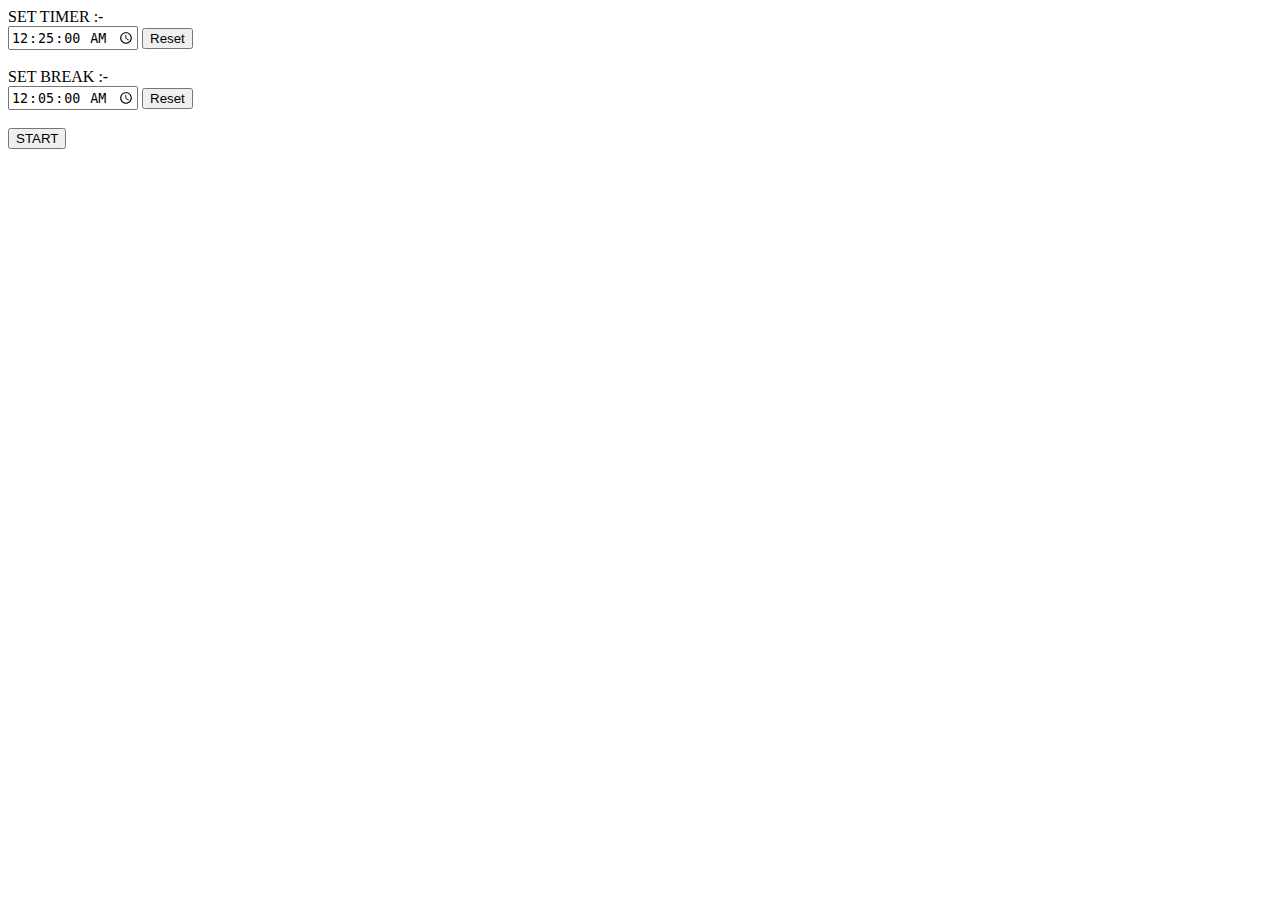
==== index.html @ 26f830c8 "timer" ====
<!DOCTYPE html>
<html lang="en">
<head>
    <meta charset="UTF-8">
    <meta name="viewport" content="width=device-width, initial-scale=1.0">
    <title>Document</title>
    <link rel="stylesheet" href="style.css">
</head>
<body>
    <div>SET TIMER :-</div>
    <input id="settime" type="time" step="1"/>
    <button class="refresh">Reset</button>
    <div class="message"></div>
<br>
    <div>SET BREAK :-</div>
    <input id="setbreak" type="time" step="1"/>
    <button class="again">Reset</button>
    <br>
    <br>
    <button class="start">START</button>
    <div class="mes"></div>


    <!-- <button class="hours">hours</button>
    <button class="minutes">minutes</button>
    <button class="seconds">seconds</button>
    
    <button class="btn3">set time</button> -->
</body>
<script src="main.js"></script>
</html>
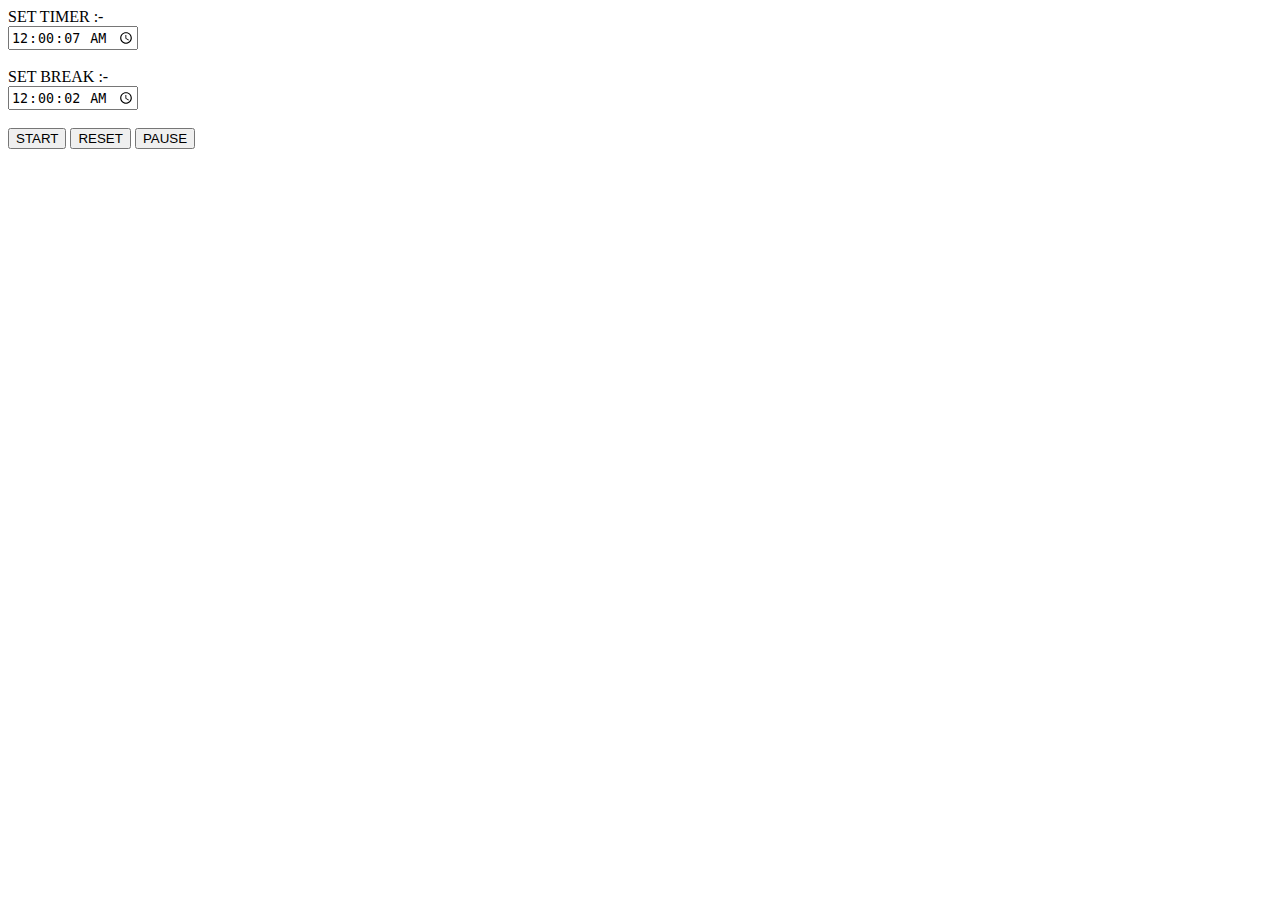
==== commit a611ae0b: "coutDown" ====
--- a/index.html
+++ b/index.html
@@ -6,19 +6,31 @@
     <title>Document</title>
     <link rel="stylesheet" href="style.css">
 </head>
+
 <body>
+
+    <audio id="sound">
+        <source src="/alarm-1.mp3" type="audio/mpeg">
+    </audio>
     <div>SET TIMER :-</div>
     <input id="settime" type="time" step="1"/>
-    <button class="refresh">Reset</button>
-    <div class="message"></div>
+    <!-- <div id="timer" type="text"></div> -->
+<br>
 <br>
     <div>SET BREAK :-</div>
     <input id="setbreak" type="time" step="1"/>
-    <button class="again">Reset</button>
-    <br>
-    <br>
+    <!-- <div id="timer" type="text"></div> -->
+<br>
+<br>
     <button class="start">START</button>
-    <div class="mes"></div>
+    <button class="refresh">RESET</button>
+    <button class="wait">PAUSE</button>
+<br>
+<br>
+    <div class="message"></div>
+    <div class="breakMess"></div>
+    <div class="repeat"></div>
+    <div class="done"></div>
 
 
     <!-- <button class="hours">hours</button>
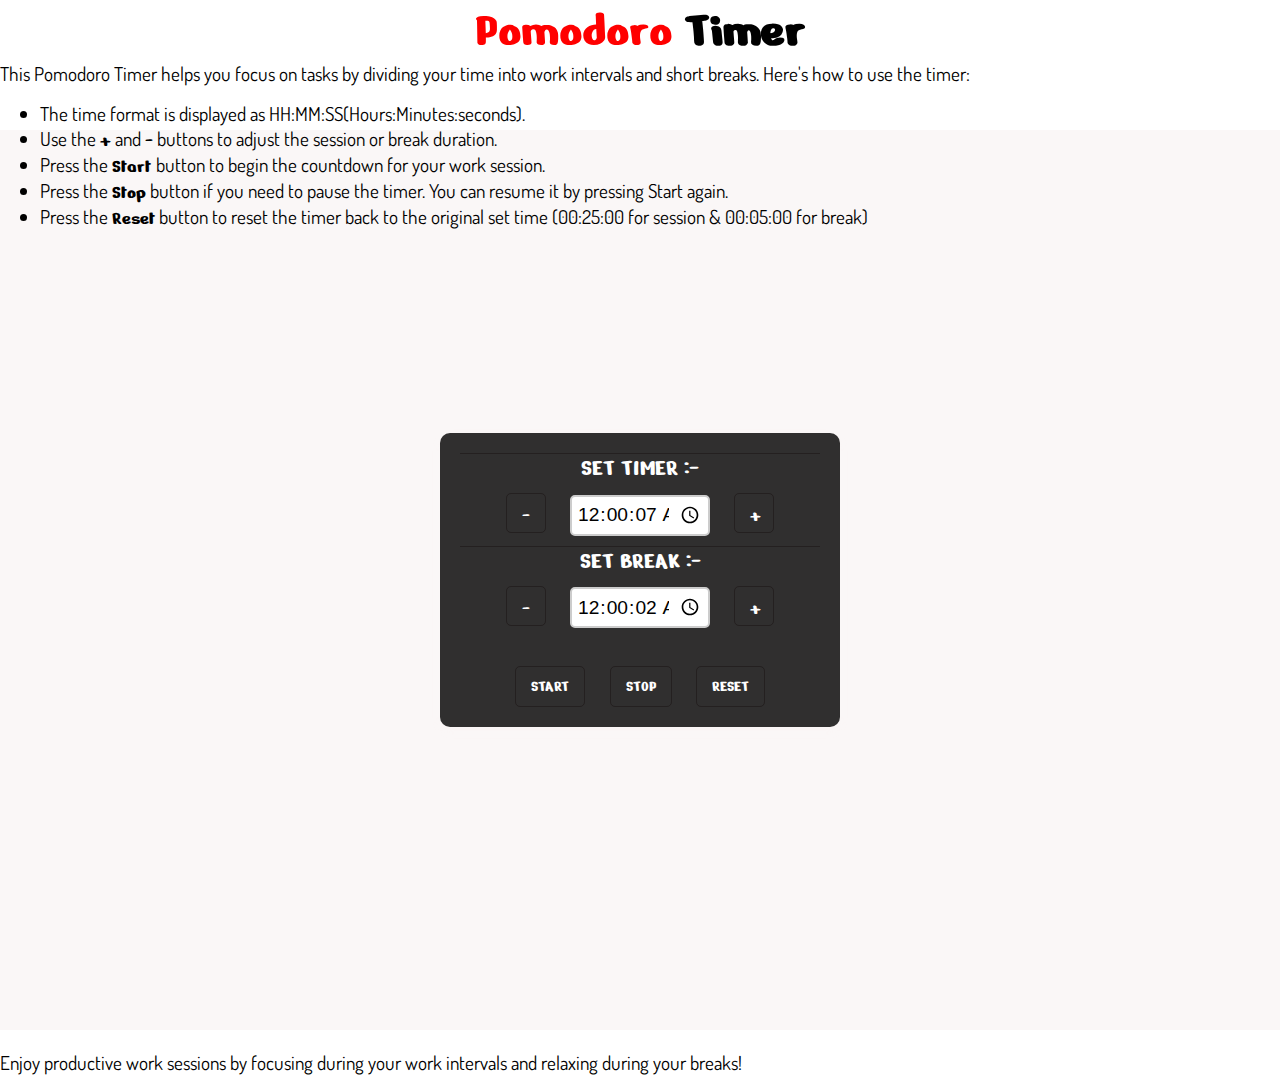
==== commit b1cf0b16: "desiging" ====
--- a/index.html
+++ b/index.html
@@ -4,34 +4,64 @@
     <meta charset="UTF-8">
     <meta name="viewport" content="width=device-width, initial-scale=1.0">
     <title>Document</title>
+    <link rel="preconnect" href="https://fonts.googleapis.com">
+<link rel="preconnect" href="https://fonts.gstatic.com" crossorigin>
+<link href="https://fonts.googleapis.com/css2?family=Nerko+One&display=swap" rel="stylesheet">
     <link rel="stylesheet" href="style.css">
 </head>
 
 <body>
 
+    <div class="discription">
+        <h1><span class="head">Pomodoro</span> Timer</h1>
+
+        <p>This Pomodoro Timer helps you focus on tasks by dividing your time into work intervals and short breaks. Here's how to use the timer:</p>
+        <ul>
+            <li>The time format is displayed as HH:MM:SS(Hours:Minutes:seconds).</li>
+            <li>Use the <span>+</span> and <span>-</span> buttons to adjust the session or break duration.</li>
+            <li>Press the <span>Start </span>button to begin the countdown for your work session.</li>
+            <li>Press the <span>Stop</span> button if you need to pause the timer. You can resume it by pressing Start again.</li>
+            <li>Press the <span>Reset</span> button to reset the timer back to the original set time (00:25:00 for session & 00:05:00 for break)</li>
+        </ul>
+    </div>
+
+
+<section class="time">
+<div id="timer">
     <audio id="sound">
         <source src="/alarm-1.mp3" type="audio/mpeg">
     </audio>
-    <div>SET TIMER :-</div>
-    <input id="settime" type="time" step="1"/>
+
+    <div class="heading-1">SET TIMER :-</div>
+        <button class="minus">-</button>
+        <input id="settime" type="time" step="1"/>
+        <button class="add">+</button>
     <!-- <div id="timer" type="text"></div> -->
+
+    <div class="heading-2">SET BREAK :-</div>
+        <button class="minus">-</button>
+        <input id="setbreak" type="time" step="1"/>
+        <button class="add">+</button>
+    <!-- <div id="timer" type="text"></div> -->
+
+
 <br>
 <br>
-    <div>SET BREAK :-</div>
-    <input id="setbreak" type="time" step="1"/>
-    <!-- <div id="timer" type="text"></div> -->
+<div class="btn">
+    <button class="start"  >START</button>
+    <button class="wait"   >STOP</button>
+    <button class="refresh">RESET</button>
+</div>
+</div>
 <br>
 <br>
-    <button class="start">START</button>
-    <button class="refresh">RESET</button>
-    <button class="wait">PAUSE</button>
-<br>
-<br>
+</section>
     <div class="message"></div>
     <div class="breakMess"></div>
     <div class="repeat"></div>
     <div class="done"></div>
 
+<p>Enjoy productive work sessions by focusing during your work intervals and relaxing during your breaks!</p>
 
     <!-- <button class="hours">hours</button>
     <button class="minutes">minutes</button>
--- a/style.css
+++ b/style.css
@@ -0,0 +1,123 @@
+
+@import url('https://fonts.googleapis.com/css2?family=Dosis:wght@200..800&family=Nerko+One&display=swap');
+
+* {
+    margin: 0;
+    padding: 0;
+    box-sizing: border-box;
+    font-family: Arial, sans-serif;
+}
+
+ul { 
+    margin-top: 15px;
+    padding-left: 40px; 
+}
+
+p, ul li{
+    font-family: "Dosis", sans-serif;
+    font-size: larger;
+    font-style: normal;
+}
+span{
+        font-family: "Nerko One", cursive;
+        font-weight: 400;
+        font-style: normal;
+}
+h1{
+        font-family: "Nerko One", cursive;
+        font-size:50px;
+        text-align: center;
+}
+
+.head{
+    color: red;
+}
+
+.time {
+    background-color: #faf7f7;
+    display: flex;
+    justify-content: center;
+    align-items: center;
+    height: 100vh;
+    margin-top: -100px;
+}
+
+#timer {
+    background-color: #302f2f;
+    border-radius: 10px;
+    box-shadow: 0 4px 8px rgba(252, 250, 250, 0.1);
+    padding: 20px;
+    max-width: 400px;
+    width: 100%;
+    text-align: center;
+}
+
+.heading-1 {
+    font-family: "Nerko One", cursive;
+    font-size: 1.5em;
+    margin-bottom: 10px;
+    font-weight: lighter;
+    border-top: rgb(36, 32, 32) solid 1px ;
+    color:#fff;
+}
+
+.heading-2 {
+    font-family: "Nerko One", cursive;
+    font-size: 1.5em;
+    margin-bottom: 10px;
+    margin-top: 10px;
+    border-top: rgb(36, 32, 32) solid 1px ;
+    font-weight:lighter;
+    color: #fff;
+}
+
+
+input[type="time"] {
+    font-size: 1.2em;
+    padding: 5px;
+    margin: 0 20px;
+    width: 140px;
+    border: 2px solid #ccc;
+    border-radius: 5px;
+    text-align: center;
+}
+
+button {
+    font-family: "Nerko One", cursive;
+    background-color: #302f2f;
+    border: rgb(36, 32, 32) solid 1px ;
+    color: white;
+    border-radius: 5px;
+    padding: 10px 15px;
+    font-size: 1em;
+    cursor: pointer;
+    transition: background-color 0.3s ease;
+}
+
+button:hover {
+    background-color: #0056b3;
+}
+
+button.minus, button.add {
+    font-size: 1.2em;
+    width: 40px;
+    height: 40px;
+}
+
+.btn {
+    margin-top: 20px;
+}
+
+.btn button {
+    margin: 0 10px;
+}
+
+.message, .breakMess, .repeat, .done {
+    margin-top: 20px;
+    font-size: 1.2em;
+    color: #fff;
+}
+
+audio {
+    display: none;
+}
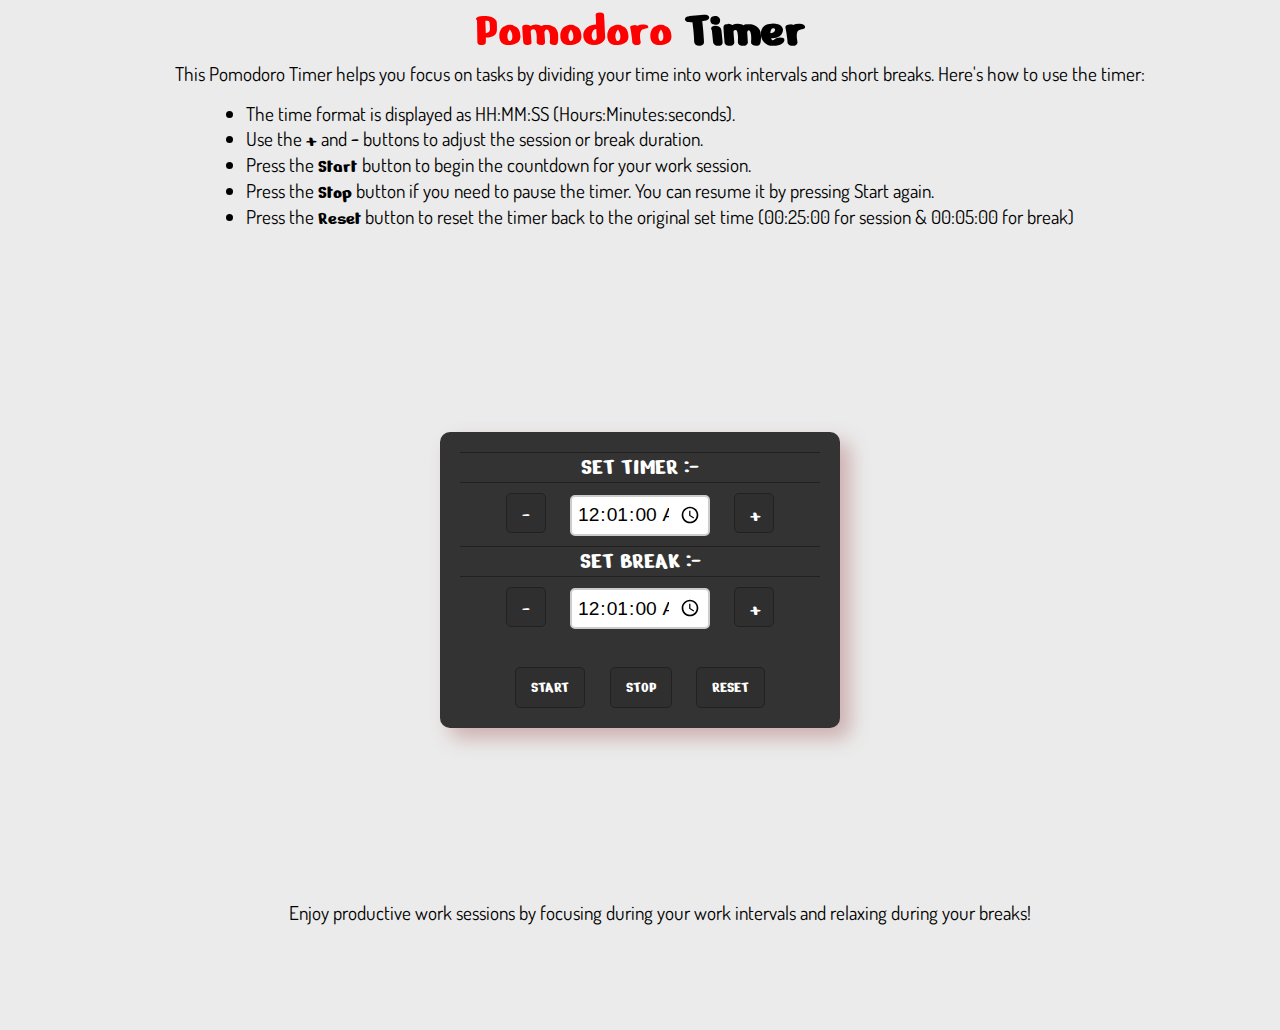
==== commit dae89736: "incre/decre, sound, comment, minor design" ====
--- a/index.html
+++ b/index.html
@@ -17,7 +17,7 @@
 
         <p>This Pomodoro Timer helps you focus on tasks by dividing your time into work intervals and short breaks. Here's how to use the timer:</p>
         <ul>
-            <li>The time format is displayed as HH:MM:SS(Hours:Minutes:seconds).</li>
+            <li>The time format is displayed as HH:MM:SS (Hours:Minutes:seconds).</li>
             <li>Use the <span>+</span> and <span>-</span> buttons to adjust the session or break duration.</li>
             <li>Press the <span>Start </span>button to begin the countdown for your work session.</li>
             <li>Press the <span>Stop</span> button if you need to pause the timer. You can resume it by pressing Start again.</li>
@@ -53,15 +53,18 @@
     <button class="refresh">RESET</button>
 </div>
 </div>
-<br>
-<br>
 </section>
+
+<section class="footer">
+<div>
     <div class="message"></div>
     <div class="breakMess"></div>
     <div class="repeat"></div>
     <div class="done"></div>
 
 <p>Enjoy productive work sessions by focusing during your work intervals and relaxing during your breaks!</p>
+</div>
+</section>
 
     <!-- <button class="hours">hours</button>
     <button class="minutes">minutes</button>
--- a/style.css
+++ b/style.css
@@ -8,16 +8,25 @@
     font-family: Arial, sans-serif;
 }
 
+body{
+    background-color: #ebebeb;
+}
+
 ul { 
     margin-top: 15px;
     padding-left: 40px; 
 }
 
-p, ul li{
+p, ul li{ 
     font-family: "Dosis", sans-serif;
     font-size: larger;
     font-style: normal;
 }
+
+p{
+    padding-left: 40px; 
+}
+
 span{
         font-family: "Nerko One", cursive;
         font-weight: 400;
@@ -34,7 +43,6 @@
 }
 
 .time {
-    background-color: #faf7f7;
     display: flex;
     justify-content: center;
     align-items: center;
@@ -43,9 +51,9 @@
 }
 
 #timer {
-    background-color: #302f2f;
+    background-color: #333333;
     border-radius: 10px;
-    box-shadow: 0 4px 8px rgba(252, 250, 250, 0.1);
+    box-shadow: 10px 10px 19px rgba(161, 85, 85, 0.4);
     padding: 20px;
     max-width: 400px;
     width: 100%;
@@ -58,6 +66,7 @@
     margin-bottom: 10px;
     font-weight: lighter;
     border-top: rgb(36, 32, 32) solid 1px ;
+    border-bottom: rgb(36, 32, 32) solid 1px ;
     color:#fff;
 }
 
@@ -67,6 +76,7 @@
     margin-bottom: 10px;
     margin-top: 10px;
     border-top: rgb(36, 32, 32) solid 1px ;
+    border-bottom: rgb(36, 32, 32) solid 1px ;
     font-weight:lighter;
     color: #fff;
 }
@@ -113,11 +123,29 @@
 }
 
 .message, .breakMess, .repeat, .done {
+    font-family: "Nerko One", cursive;
+    text-align: center;
     margin-top: 20px;
-    font-size: 1.2em;
-    color: #fff;
+    font-size: 1.7em;
+    color:black;
 }
 
+.footer{
+    margin-top:-150px
+}
 audio {
     display: none;
 }
+
+
+@media screen and (min-width: 1100px){
+
+    .discription , p{
+        text-align: center;
+    }
+
+    ul{
+        display: inline-block;
+        text-align: left;
+    }
+}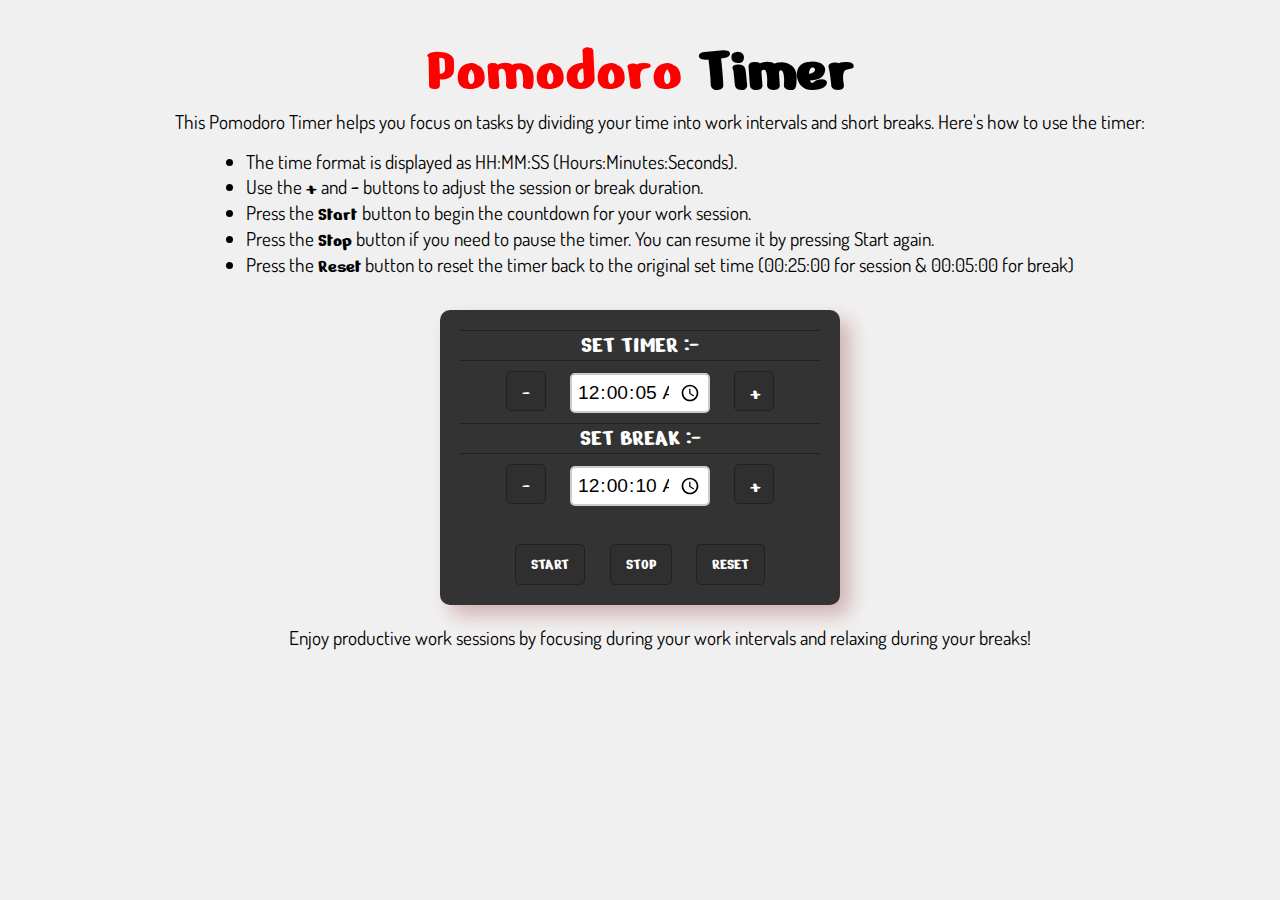
==== commit 32df58d9: "Session Tracking" ====
--- a/index.html
+++ b/index.html
@@ -1,76 +1,102 @@
 <!DOCTYPE html>
 <html lang="en">
-<head>
-    <meta charset="UTF-8">
-    <meta name="viewport" content="width=device-width, initial-scale=1.0">
+  <head>
+    <meta charset="UTF-8" />
+    <meta name="viewport" content="width=device-width, initial-scale=1.0" />
     <title>Document</title>
-    <link rel="preconnect" href="https://fonts.googleapis.com">
-<link rel="preconnect" href="https://fonts.gstatic.com" crossorigin>
-<link href="https://fonts.googleapis.com/css2?family=Nerko+One&display=swap" rel="stylesheet">
-    <link rel="stylesheet" href="style.css">
-</head>
+    <link rel="preconnect" href="https://fonts.googleapis.com" />
+    <link rel="preconnect" href="https://fonts.gstatic.com" crossorigin />
+    <link
+      href="https://fonts.googleapis.com/css2?family=Nerko+One&display=swap"
+      rel="stylesheet"
+    />
+    <link href="https://fonts.googleapis.com/css2?family=Bebas+Neue&display=swap" rel="stylesheet">
+    <link rel="stylesheet" href="style.css" />
+  </head>
 
-<body>
-
-    <div class="discription">
+  <body>
+    <div class="parent-container">
+      <div class="discription">
         <h1><span class="head">Pomodoro</span> Timer</h1>
 
-        <p>This Pomodoro Timer helps you focus on tasks by dividing your time into work intervals and short breaks. Here's how to use the timer:</p>
+        <p>
+          This Pomodoro Timer helps you focus on tasks by dividing your time
+          into work intervals and short breaks. Here's how to use the timer:
+        </p>
         <ul>
-            <li>The time format is displayed as HH:MM:SS (Hours:Minutes:seconds).</li>
-            <li>Use the <span>+</span> and <span>-</span> buttons to adjust the session or break duration.</li>
-            <li>Press the <span>Start </span>button to begin the countdown for your work session.</li>
-            <li>Press the <span>Stop</span> button if you need to pause the timer. You can resume it by pressing Start again.</li>
-            <li>Press the <span>Reset</span> button to reset the timer back to the original set time (00:25:00 for session & 00:05:00 for break)</li>
+          <li>
+            The time format is displayed as HH:MM:SS (Hours:Minutes:Seconds).
+          </li>
+          <li>
+            Use the <span>+</span> and <span>-</span> buttons to adjust the
+            session or break duration.
+          </li>
+          <li>
+            Press the <span>Start </span>button to begin the countdown for your
+            work session.
+          </li>
+          <li>
+            Press the <span>Stop</span> button if you need to pause the timer.
+            You can resume it by pressing Start again.
+          </li>
+          <li>
+            Press the <span>Reset</span> button to reset the timer back to the
+            original set time (00:25:00 for session & 00:05:00 for break)
+          </li>
         </ul>
+      </div>
+
+      <section class="time">
+        <div id="timer">
+          <audio id="sound">
+            <source src="/homepod_timer.mp3" type="audio/mpeg" />
+          </audio>
+
+          <div class="heading-1">SET TIMER :-</div>
+          <button class="minus">-</button>
+          <input id="settime" type="time" step="1" />
+          <button class="add">+</button>
+          <!-- <div id="timer" type="text"></div> -->
+
+          <div class="heading-2">SET BREAK :-</div>
+          <button class="minus">-</button>
+          <input id="setbreak" type="time" step="1" />
+          <button class="add">+</button>
+          <!-- <div id="timer" type="text"></div> -->
+
+          <br />
+          <br />
+          <div class="btn">
+            <button class="start">START</button>
+            <button class="wait">STOP</button>
+            <button class="refresh">RESET</button>
+          </div>
+        </div>
+      </section>
+
+    <section class="footer">
+        <div>
+            <div class="footer-sub-container">
+                <div class="message"></div>
+                <div class="breakMess"></div>
+                <div class="repeat"></div>
+                <div class="done"></div>
+                <div class="save"></div>
+            </div>
+
+        <p>
+            Enjoy productive work sessions by focusing during your work
+            intervals and relaxing during your breaks!
+        </p>
+        </div>
+      </section>
     </div>
-
-
-<section class="time">
-<div id="timer">
-    <audio id="sound">
-        <source src="/alarm-1.mp3" type="audio/mpeg">
-    </audio>
-
-    <div class="heading-1">SET TIMER :-</div>
-        <button class="minus">-</button>
-        <input id="settime" type="time" step="1"/>
-        <button class="add">+</button>
-    <!-- <div id="timer" type="text"></div> -->
-
-    <div class="heading-2">SET BREAK :-</div>
-        <button class="minus">-</button>
-        <input id="setbreak" type="time" step="1"/>
-        <button class="add">+</button>
-    <!-- <div id="timer" type="text"></div> -->
-
-
-<br>
-<br>
-<div class="btn">
-    <button class="start"  >START</button>
-    <button class="wait"   >STOP</button>
-    <button class="refresh">RESET</button>
-</div>
-</div>
-</section>
-
-<section class="footer">
-<div>
-    <div class="message"></div>
-    <div class="breakMess"></div>
-    <div class="repeat"></div>
-    <div class="done"></div>
-
-<p>Enjoy productive work sessions by focusing during your work intervals and relaxing during your breaks!</p>
-</div>
-</section>
 
     <!-- <button class="hours">hours</button>
     <button class="minutes">minutes</button>
     <button class="seconds">seconds</button>
     
     <button class="btn3">set time</button> -->
-</body>
-<script src="main.js"></script>
-</html>+  </body>
+  <script src="main.js"></script>
+</html>
--- a/style.css
+++ b/style.css
@@ -1,6 +1,5 @@
-
-@import url('https://fonts.googleapis.com/css2?family=Dosis:wght@200..800&family=Nerko+One&display=swap');
-
+@import url("https://fonts.googleapis.com/css2?family=Dosis:wght@200..800&family=Nerko+One&display=swap");
+@import url('https://fonts.googleapis.com/css2?family=Mingzat&display=swap');
 * {
     margin: 0;
     padding: 0;
@@ -8,46 +7,74 @@
     font-family: Arial, sans-serif;
 }
 
-body{
-    background-color: #ebebeb;
+h1,
+h2,
+h3,
+h4,
+h5,
+h6 {
+    padding: 0;
+    margin: 0;
+}
+.parent-container {
+    min-height: 100vh;
+    padding: 2rem;
 }
 
-ul { 
-    margin-top: 15px;
-    padding-left: 40px; 
+.discription {
+    /* padding: 2rem; */
+    margin-bottom: 2rem;
 }
 
-p, ul li{ 
+body {
+    background-color: #f1f0f0;
+}
+
+/* .footer-sub-container {
+    height: 50px; 
+} */
+
+ul {
+    margin-top: 15px;
+    padding-left: 40px;
+}
+
+p,
+ul li {
     font-family: "Dosis", sans-serif;
     font-size: larger;
     font-style: normal;
 }
 
-p{
-    padding-left: 40px; 
+p {
+    padding-left: 40px;
 }
 
-span{
-        font-family: "Nerko One", cursive;
-        font-weight: 400;
-        font-style: normal;
+span {
+    font-family: "Nerko One", cursive;
+    font-weight: 400;
+    font-style: normal;
 }
-h1{
-        font-family: "Nerko One", cursive;
-        font-size:50px;
-        text-align: center;
+h1 {
+    font-family: "Nerko One", cursive;
+    font-size: 4rem;
+    text-align: center;
 }
 
-.head{
+.head {
     color: red;
+}
+
+.save div{
+    font-family: "Mingzat", sans-serif;
+    font-weight: 400;
+    font-style: normal;
 }
 
 .time {
     display: flex;
     justify-content: center;
     align-items: center;
-    height: 100vh;
-    margin-top: -100px;
 }
 
 #timer {
@@ -65,9 +92,9 @@
     font-size: 1.5em;
     margin-bottom: 10px;
     font-weight: lighter;
-    border-top: rgb(36, 32, 32) solid 1px ;
-    border-bottom: rgb(36, 32, 32) solid 1px ;
-    color:#fff;
+    border-top: rgb(36, 32, 32) solid 1px;
+    border-bottom: rgb(36, 32, 32) solid 1px;
+    color: #fff;
 }
 
 .heading-2 {
@@ -75,12 +102,11 @@
     font-size: 1.5em;
     margin-bottom: 10px;
     margin-top: 10px;
-    border-top: rgb(36, 32, 32) solid 1px ;
-    border-bottom: rgb(36, 32, 32) solid 1px ;
-    font-weight:lighter;
+    border-top: rgb(36, 32, 32) solid 1px;
+    border-bottom: rgb(36, 32, 32) solid 1px;
+    font-weight: lighter;
     color: #fff;
 }
-
 
 input[type="time"] {
     font-size: 1.2em;
@@ -95,7 +121,7 @@
 button {
     font-family: "Nerko One", cursive;
     background-color: #302f2f;
-    border: rgb(36, 32, 32) solid 1px ;
+    border: rgb(36, 32, 32) solid 1px;
     color: white;
     border-radius: 5px;
     padding: 10px 15px;
@@ -108,7 +134,8 @@
     background-color: #0056b3;
 }
 
-button.minus, button.add {
+button.minus,
+button.add {
     font-size: 1.2em;
     width: 40px;
     height: 40px;
@@ -122,30 +149,29 @@
     margin: 0 10px;
 }
 
-.message, .breakMess, .repeat, .done {
+.message,
+.breakMess,
+.repeat,
+.done {
     font-family: "Nerko One", cursive;
     text-align: center;
     margin-top: 20px;
     font-size: 1.7em;
-    color:black;
+    color: black;
 }
 
-.footer{
-    margin-top:-150px
-}
 audio {
     display: none;
 }
 
-
-@media screen and (min-width: 1100px){
-
-    .discription , p{
-        text-align: center;
+@media screen and (min-width: 1100px) {
+    .discription,
+    p {
+    text-align: center;
     }
 
-    ul{
-        display: inline-block;
-        text-align: left;
+    ul {
+    display: inline-block;
+    text-align: left;
     }
-}+}
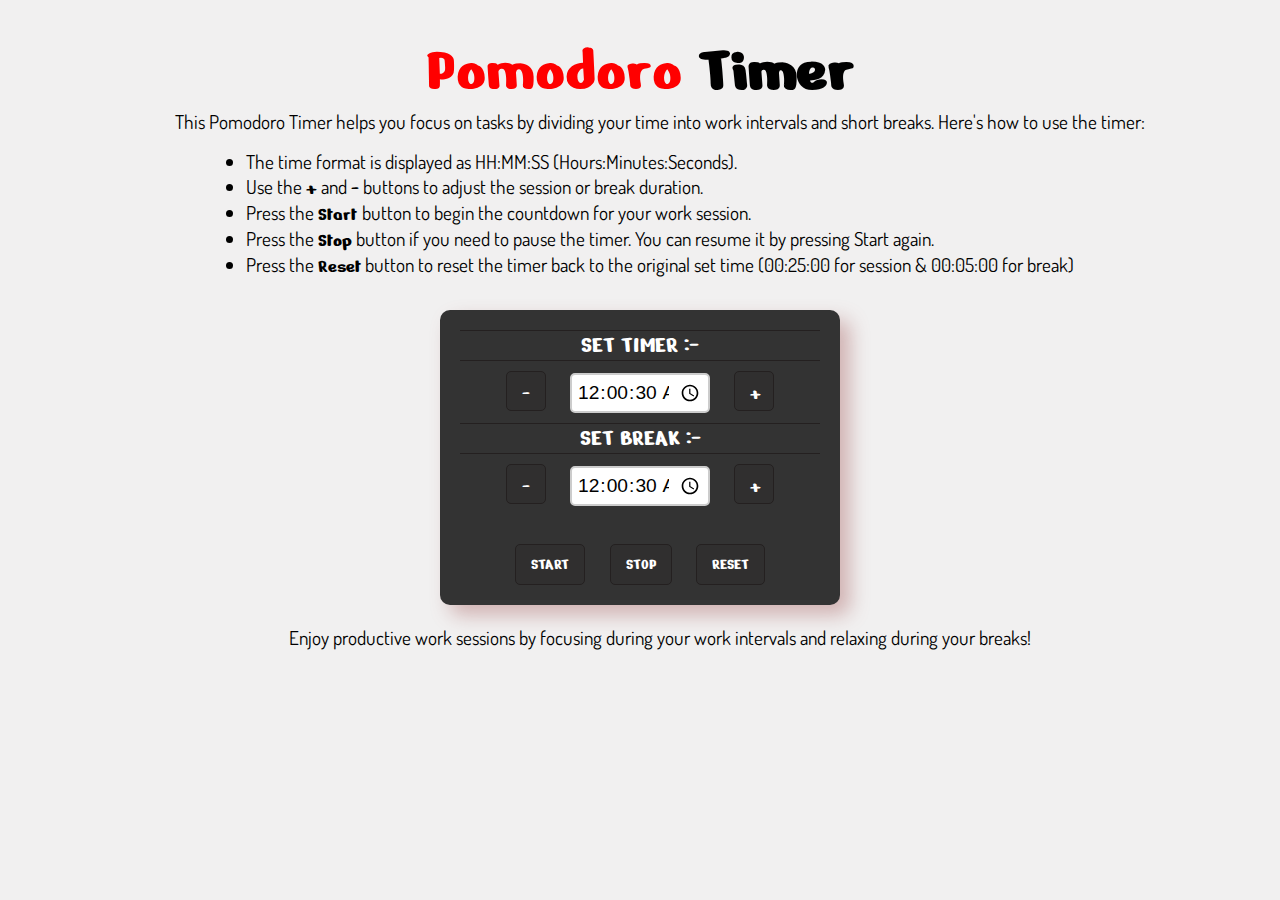
==== commit fb470616: "Old-verion of timer" ====
--- a/index.html
+++ b/index.html
@@ -48,10 +48,27 @@
 
       <section class="time">
         <div id="timer">
-          <audio id="sound">
+          <audio id="sound1">
             <source src="/homepod_timer.mp3" type="audio/mpeg" />
           </audio>
-
+          <audio id="sound2"></audio>
+            <source src="/gta-san-andreas-ah-shit-here-we-go-again.mp3" type="audio/mpeg" />
+          </audio>
+          <audio id="sound3"></audio>
+            <source src="/meet-message-sound-1.mp3" type="audio/mpeg" />
+          </audio>
+          <audio id="sound4"></audio>
+            <source src="/mixkit-slot-machine-win-alarm-1995.wav" type="audio/mpeg" />
+          </audio>
+          <audio id="sound5"></audio>
+            <source src="/mouse-click-sound.mp3" type="audio/mpeg" />
+          </audio>
+          <audio id="sound6"></audio>
+            <source src="/run-vine-sound-effect.mp3" type="audio/mpeg" />
+          </audio>
+          <audio id="sound7"></audio>
+            <source src="/shabash-beta.mp3" type="audio/mpeg" />
+          </audio>
           <div class="heading-1">SET TIMER :-</div>
           <button class="minus">-</button>
           <input id="settime" type="time" step="1" />
--- a/style.css
+++ b/style.css
@@ -174,4 +174,4 @@
     display: inline-block;
     text-align: left;
     }
-}
+}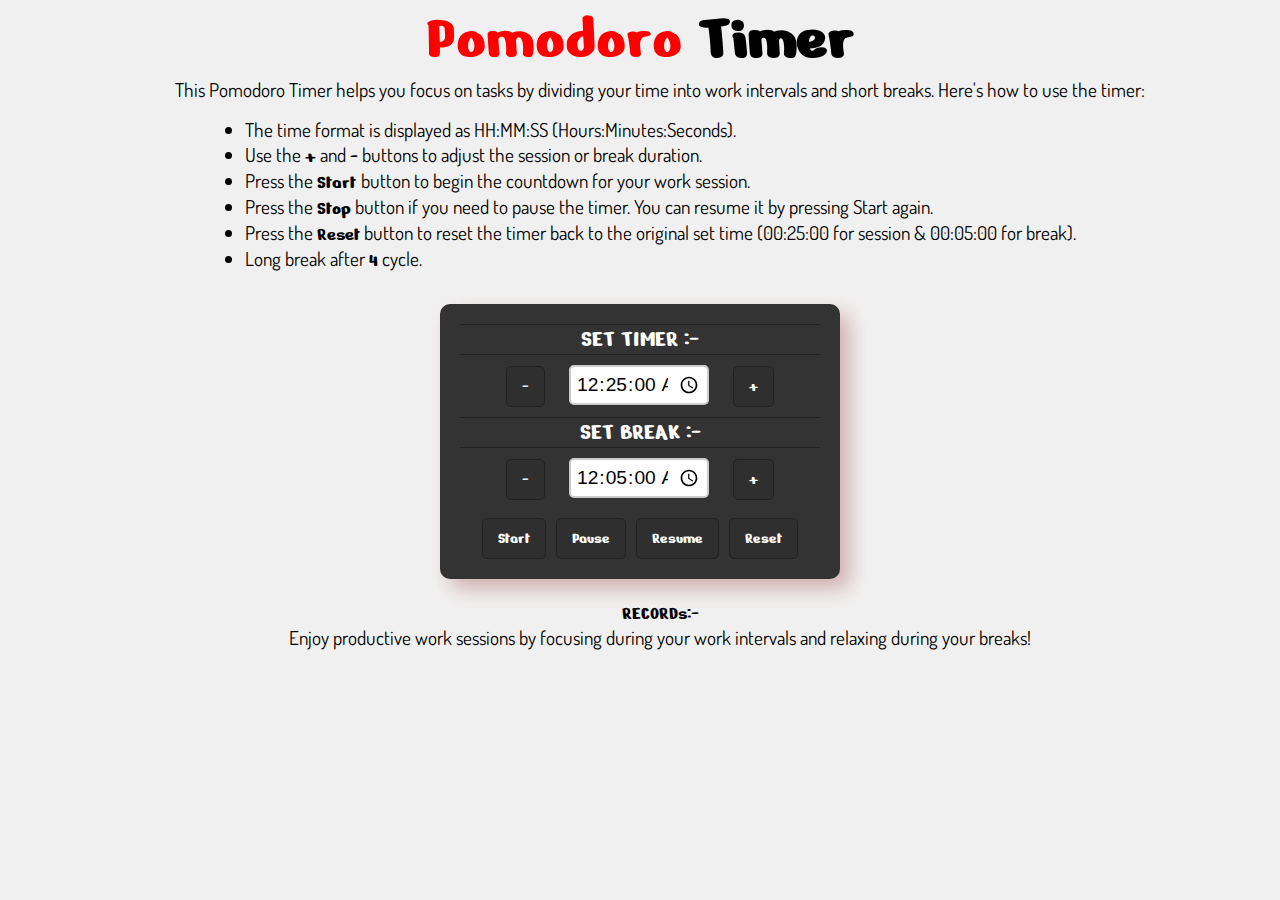
==== commit 5653287b: "final code" ====
--- a/index.html
+++ b/index.html
@@ -1,119 +1,93 @@
 <!DOCTYPE html>
 <html lang="en">
-  <head>
-    <meta charset="UTF-8" />
-    <meta name="viewport" content="width=device-width, initial-scale=1.0" />
-    <title>Document</title>
-    <link rel="preconnect" href="https://fonts.googleapis.com" />
-    <link rel="preconnect" href="https://fonts.gstatic.com" crossorigin />
-    <link
-      href="https://fonts.googleapis.com/css2?family=Nerko+One&display=swap"
-      rel="stylesheet"
-    />
-    <link href="https://fonts.googleapis.com/css2?family=Bebas+Neue&display=swap" rel="stylesheet">
-    <link rel="stylesheet" href="style.css" />
-  </head>
+<head>
+  <meta charset="UTF-8">
+  <meta name="viewport" content="width=device-width, initial-scale=1.0">
+  <title>Pomodoro Timer</title>
+  <link rel="stylesheet" href="./src/style.css">
+</head>
+<body>
+  <div class="container">
+    <div class="discription">
+      <h1><span class="head">Pomodoro</span> Timer</h1>
 
-  <body>
-    <div class="parent-container">
-      <div class="discription">
-        <h1><span class="head">Pomodoro</span> Timer</h1>
+      <p>
+        This Pomodoro Timer helps you focus on tasks by dividing your time
+        into work intervals and short breaks. Here's how to use the timer:
+      </p>
+      <ul>
+        <li>
+          The time format is displayed as HH:MM:SS (Hours:Minutes:Seconds).
+        </li>
+        <li>
+          Use the <span>+</span> and <span>-</span> buttons to adjust the
+          session or break duration.
+        </li>
+        <li>
+          Press the <span>Start </span>button to begin the countdown for your
+          work session.
+        </li>
+        <li>
+          Press the <span>Stop</span> button if you need to pause the timer.
+          You can resume it by pressing Start again.
+        </li>
+        <li>
+          Press the <span>Reset</span> button to reset the timer back to the
+          original set time (00:25:00 for session & 00:05:00 for break).
+        </li>
+        <li>
+          Long break after <span>4</span> cycle.
+        </li>
+      </ul>
+    </div>
 
-        <p>
-          This Pomodoro Timer helps you focus on tasks by dividing your time
-          into work intervals and short breaks. Here's how to use the timer:
-        </p>
-        <ul>
-          <li>
-            The time format is displayed as HH:MM:SS (Hours:Minutes:Seconds).
-          </li>
-          <li>
-            Use the <span>+</span> and <span>-</span> buttons to adjust the
-            session or break duration.
-          </li>
-          <li>
-            Press the <span>Start </span>button to begin the countdown for your
-            work session.
-          </li>
-          <li>
-            Press the <span>Stop</span> button if you need to pause the timer.
-            You can resume it by pressing Start again.
-          </li>
-          <li>
-            Press the <span>Reset</span> button to reset the timer back to the
-            original set time (00:25:00 for session & 00:05:00 for break)
-          </li>
-        </ul>
+    <section class="time">
+  <div id="timer">
+    <div class="time-inputs">
+      <div class="heading-1">SET TIMER :-</div>
+      <button id="decrement-work">-</button>
+      <input type="time" id="settime" step="1" value="00:25:00">
+      <button id="increment-work">+</button>
+      <div class="heading-2">SET BREAK :-</div>
+      <button id="decrement-break">-</button>
+      <input type="time" id="setbreak" step="1" value="00:05:00">
+      <button id="increment-break">+</button>
+    </div>
+
+<br>
+      <div class="btn">
+      <div class="btn">
+      <button class="start">Start</button>
+      <button class="wait" disabled>Pause</button>
       </div>
+      <div class="btn">
+      <button class="resume" disabled>Resume</button>
+      <button class="reset">Reset</button>
+      </div>
+      </div>
+    </div>
+    </section>
+    </div>
+    
+    <section class="footer">
+      <div>
 
-      <section class="time">
-        <div id="timer">
-          <audio id="sound1">
-            <source src="/homepod_timer.mp3" type="audio/mpeg" />
-          </audio>
-          <audio id="sound2"></audio>
-            <source src="/gta-san-andreas-ah-shit-here-we-go-again.mp3" type="audio/mpeg" />
-          </audio>
-          <audio id="sound3"></audio>
-            <source src="/meet-message-sound-1.mp3" type="audio/mpeg" />
-          </audio>
-          <audio id="sound4"></audio>
-            <source src="/mixkit-slot-machine-win-alarm-1995.wav" type="audio/mpeg" />
-          </audio>
-          <audio id="sound5"></audio>
-            <source src="/mouse-click-sound.mp3" type="audio/mpeg" />
-          </audio>
-          <audio id="sound6"></audio>
-            <source src="/run-vine-sound-effect.mp3" type="audio/mpeg" />
-          </audio>
-          <audio id="sound7"></audio>
-            <source src="/shabash-beta.mp3" type="audio/mpeg" />
-          </audio>
-          <div class="heading-1">SET TIMER :-</div>
-          <button class="minus">-</button>
-          <input id="settime" type="time" step="1" />
-          <button class="add">+</button>
-          <!-- <div id="timer" type="text"></div> -->
+        <div id="session-info"></div>
 
-          <div class="heading-2">SET BREAK :-</div>
-          <button class="minus">-</button>
-          <input id="setbreak" type="time" step="1" />
-          <button class="add">+</button>
-          <!-- <div id="timer" type="text"></div> -->
+        <p><span>RECORDs:-</span></p>
+          <div class="save"></div>
+        <button id="seeMore" style="display:none;">See More</button>
+        <button id="goTop" style="display:none;">Go on Top</button>
 
-          <br />
-          <br />
-          <div class="btn">
-            <button class="start">START</button>
-            <button class="wait">STOP</button>
-            <button class="refresh">RESET</button>
-          </div>
-        </div>
-      </section>
-
-    <section class="footer">
-        <div>
-            <div class="footer-sub-container">
-                <div class="message"></div>
-                <div class="breakMess"></div>
-                <div class="repeat"></div>
-                <div class="done"></div>
-                <div class="save"></div>
-            </div>
-
-        <p>
+          <p>
             Enjoy productive work sessions by focusing during your work
             intervals and relaxing during your breaks!
-        </p>
-        </div>
-      </section>
-    </div>
+          </p>
+    <audio id="alarm" src="./src/homepod_timer.mp3"></audio>
+  </div>
+</section>
+</div>
 
-    <!-- <button class="hours">hours</button>
-    <button class="minutes">minutes</button>
-    <button class="seconds">seconds</button>
-    
-    <button class="btn3">set time</button> -->
-  </body>
-  <script src="main.js"></script>
+  <script src="./src/script.js"></script>
+</body>
 </html>
--- a/src/style.css
+++ b/src/style.css
@@ -0,0 +1,256 @@
+@import url("https://fonts.googleapis.com/css2?family=Dosis:wght@200..800&family=Nerko+One&display=swap");
+@import url('https://fonts.googleapis.com/css2?family=Mingzat&display=swap');
+* {
+    margin: 0;
+    padding: 0;
+    box-sizing: border-box;
+    font-family: Arial, sans-serif;
+}
+
+h1,
+h2,
+h3,
+h4,
+h5,
+h6 {
+    padding: 0;
+    margin: 0;
+}
+.parent-container {
+    min-height: 100vh;
+    padding: 2rem;
+}
+
+.discription {
+    /* padding: 2rem; */
+    margin-bottom: 2rem;
+}
+
+body {
+    background-color: #f1f0f0;
+}
+
+/* .footer-sub-container {
+    height: 50px; 
+} */
+
+ul {
+    margin-top: 15px;
+    padding-left: 40px;
+}
+
+p,
+ul li {
+    font-family: "Dosis", sans-serif;
+    font-size: larger;
+    font-style: normal;
+}
+
+p {
+    padding-left: 40px;
+}
+
+span {
+    font-family: "Nerko One", cursive;
+    font-weight: 400;
+    font-style: normal;
+}
+h1 {
+    font-family: "Nerko One", cursive;
+    font-size: 4rem;
+    text-align: center;
+}
+
+.head {
+    color: red;
+}
+
+.save div{
+    font-family: "Mingzat", sans-serif;
+    font-weight: 400;
+    font-style: normal;
+}
+
+.time {
+    display: flex;
+    justify-content: center;
+    align-items: center;
+}
+
+#timer {
+    background-color: #333333;
+    border-radius: 10px;
+    box-shadow: 10px 10px 19px rgba(161, 85, 85, 0.4);
+    padding: 20px;
+    max-width: 400px;
+    width: 100%;
+    text-align: center;
+}
+
+.heading-1 {
+    font-family: "Nerko One", cursive;
+    font-size: 1.5em;
+    margin-bottom: 10px;
+    font-weight: lighter;
+    border-top: rgb(36, 32, 32) solid 1px;
+    border-bottom: rgb(36, 32, 32) solid 1px;
+    color: #fff;
+}
+
+.heading-2 {
+    font-family: "Nerko One", cursive;
+    font-size: 1.5em;
+    margin-bottom: 10px;
+    margin-top: 10px;
+    border-top: rgb(36, 32, 32) solid 1px;
+    border-bottom: rgb(36, 32, 32) solid 1px;
+    font-weight: lighter;
+    color: #fff;
+}
+
+input[type="time"] {
+    font-size: 1.2em;
+    padding: 5px;
+    margin: 0 20px;
+    width: 140px;
+    border: 2px solid #ccc;
+    border-radius: 5px;
+    text-align: center;
+}
+
+button {
+    font-family: "Nerko One", cursive;
+    background-color: #302f2f;
+    border: rgb(36, 32, 32) solid 1px;
+    color: white;
+    border-radius: 5px;
+    padding: 10px 15px;
+    font-size: 1em;
+    cursor: pointer;
+    transition: background-color 0.3s ease;
+}
+
+button:hover {
+    background-color: red;
+}
+
+button.minus,
+button.add {
+    font-size: 1.2em;
+    width: 40px;
+    height: 40px;
+}
+
+
+
+.records {
+    display: flex;
+    justify-content: center; /* Centers horizontally */
+    align-items: center;     /* Centers vertically */
+    margin: 20px 0;
+}
+
+a {
+    font-family: "Nerko One", cursive;
+    text-decoration: none;
+    color:#fff;
+    background-color: #333333;
+    padding: 10px 15px;
+    font-size: 1.5rem;
+    transition: background-color 0.3s ease;
+    border-radius: 5px;
+}
+
+a:hover{
+    background-color: red;
+}
+
+/* a{
+    border-radius: 5px;
+    font-family: "Nerko One", cursive;
+    display: flex;
+    justify-content: center;
+    gap: 10px; /* Spacing between button groups 
+    margin: 1rem 17rem;
+    background-color:#333333;
+    color: white;
+    padding: 12px 20px;
+    text-align: center;
+    text-decoration: none;
+ ccc
+} */
+
+/* Flex container for individual buttons */
+.btn {
+display: flex;
+justify-content: center;
+gap: 10px; /* Spacing between buttons */
+}
+
+
+#session-info
+{
+    font-family: "Nerko One", cursive;
+    text-align: center;
+    margin-top: 20px;
+    font-size: 1.7em;
+    color: black;
+}
+.save{
+    text-align: center;
+  }
+
+audio {
+    display: none;
+}
+
+#record{
+    display: none;
+}
+
+#history{
+  color :blue; 
+  font-Size :14px; 
+  border-Top :1px solid black;
+  border-Bottom :1px solid black;
+  padding :5px; 
+  margin-Bottom :5px;
+}
+
+
+.message {
+    display: none;
+}
+.visible {
+    display: block;
+}
+@media screen and (min-width: 1100px) {
+    .discription,
+    p {
+    text-align: center;
+    }
+
+    ul {
+    display: inline-block;
+    text-align: left;
+    }
+}
+
+/* Center the save and timer sections vertically on large screens */
+@media screen and (min-width: 800px) {
+.container {
+    align-items: center;
+}
+}
+
+@media screen and (max-width: 600px) {
+  .container {
+      flex-direction: column; /* Stack the sections vertically on small screens */
+      align-items: center;
+  }
+
+  .save, .time {
+      text-align: center;
+      width: 100%; /* Take full width on small screens */
+  }
+}
